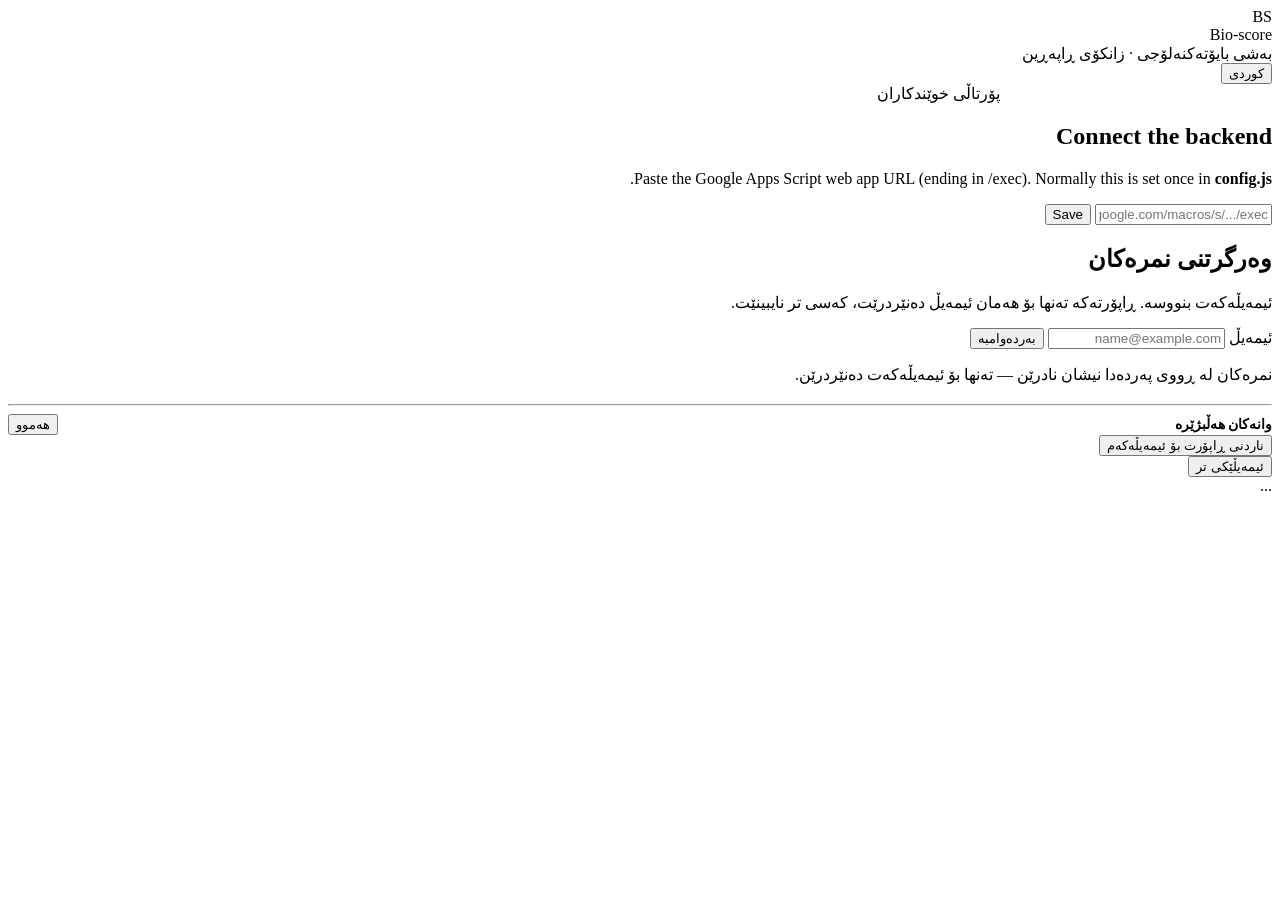
==== index.html @ 65c5b01c "Add files via upload" ====
<!DOCTYPE html>
<html lang="ku" dir="rtl">
<head>
<meta charset="utf-8">
<meta name="viewport" content="width=device-width, initial-scale=1, viewport-fit=cover">
<meta name="theme-color" content="#0f766e">
<meta name="robots" content="noindex">
<title>Bio-score</title>
<link rel="manifest" href="manifest.json">
<link rel="apple-touch-icon" href="icon-192.png">
<meta name="apple-mobile-web-app-capable" content="yes">
<meta name="apple-mobile-web-app-status-bar-style" content="black-translucent">
<meta name="apple-mobile-web-app-title" content="Bio-score">
<link href="https://fonts.googleapis.com/css2?family=Noto+Kufi+Arabic:wght@400;500;700&family=Inter:wght@400;500;600;700&display=swap" rel="stylesheet">
<link rel="stylesheet" href="style.css">
</head>
<body>

<header class="top">
  <div class="top-row">
    <div class="logo">BS</div>
    <div>
      <div class="brand-name" id="appName">Bio-score</div>
      <div class="brand-sub" id="appSub">بەشی بایۆتەکنەلۆجی · زانکۆی ڕاپەڕین</div>
    </div>
    <div class="top-actions">
      <button class="chip" id="langBtn">کوردی</button>
    </div>
  </div>
  <div style="max-width:720px;margin:0 auto">
    <span class="tagline" data-t="studentPortal">پۆرتاڵی خوێندکاران</span>
  </div>
</header>

<div class="app">

  <!-- setup (only when the API url has not been set) -->
  <section id="v-setup" class="hide">
    <div class="card">
      <h2>Connect the backend</h2>
      <p class="sub">Paste the Google Apps Script web app URL (ending in /exec).
        Normally this is set once in <b>config.js</b>.</p>
      <input id="apiInput" placeholder="https://script.google.com/macros/s/.../exec">
      <button class="btn" id="apiSave">Save</button>
    </div>
  </section>

  <!-- email -->
  <section id="v-email" class="hide">
    <div class="card">
      <h2 data-t="studentTitle">وەرگرتنی نمرەکان</h2>
      <p class="sub" data-t="studentSub">ئیمەیڵەکەت بنووسە. ڕاپۆرتەکە تەنها بۆ هەمان ئیمەیڵ دەنێردرێت، کەسی تر نایبینێت.</p>
      <label class="f" data-t="email">ئیمەیڵ</label>
      <input id="stEmail" type="email" inputmode="email" autocomplete="email" placeholder="name@example.com">
      <button class="btn" id="stFind"><span data-t="continue">بەردەوامبە</span></button>
      <div class="msg err" id="stErr"></div>
    </div>
    <p class="foot" data-t="privacyNote">نمرەکان لە ڕووی پەردەدا نیشان نادرێن — تەنها بۆ ئیمەیڵەکەت دەنێردرێن.</p>
  </section>

  <!-- subjects -->
  <section id="v-pick" class="hide">
    <div class="card">
      <h2 id="stName"></h2>
      <p class="sub" id="stMeta"></p>
      <hr class="sep">
      <div style="display:flex;align-items:center;justify-content:space-between;gap:8px">
        <b style="font-size:14px" data-t="chooseSubjects">وانەکان هەڵبژێرە</b>
        <button class="btn sm ghost" id="stAll" data-t="selectAll">هەموو</button>
      </div>
      <div id="stSubs"></div>
      <button class="btn" id="stSend"><span data-t="sendReport">ناردنی ڕاپۆرت بۆ ئیمەیڵەکەم</span></button>
      <div class="msg ok" id="stOk"></div>
      <div class="msg err" id="stErr2"></div>
      <button class="btn ghost" id="stBack" data-t="anotherEmail">ئیمەیڵێکی تر</button>
    </div>
  </section>

</div>

<div class="loading" id="loading"><div class="box2" id="loadingTx">...</div></div>

<script src="config.js"></script>
<script src="common.js"></script>
<script>
/* =========================================================
 * Bio-score — STUDENT PORTAL
 * This page can only read a student's own subjects and ask the
 * server to email that student their report. It holds no
 * teacher or admin code at all.
 * ======================================================= */

function SESSION_TOKEN(){ return null; }   // students never have a session

var ST = { student:null, subjects:[] };

function boot(){
  initLang(function(){ if(ST.student) renderSubs(); });
  wireSheet();
  if(needsSetup()){ wireSetup(); show('v-setup'); return; }
  loadBranding();
  show('v-email');
}

$('stFind').onclick = function(){
  var em = $('stEmail').value.trim();
  if(!em) return;
  hideMsg('stErr'); busy(true);
  api('student.lookup',{email:em}).then(function(d){
    busy(false);
    ST.student = d.student; ST.subjects = d.subjects;
    $('stName').textContent = d.student.name;
    $('stMeta').textContent = t('stage')+' '+d.student.stage+' · '+
                              t('group')+' '+(d.student.group||'-')+' · '+d.student.email;
    renderSubs();
    show('v-pick');
  }).catch(function(e){ busy(false); msg('stErr', e.message, 'err'); });
};

function renderSubs(){
  $('stSubs').innerHTML = ST.subjects.map(function(s){
    return '<div class="pick on" data-code="'+esc(s.code)+'">'+
      '<div class="box">✓</div><div class="nm"><b>'+esc(subjName(s))+'</b>'+
      '<span>'+esc(s.code)+' · '+s.activities+' '+t('activities')+' · '+
      t('teacherTotal')+' '+s.teacher_total+'</span></div></div>';
  }).join('') || '<p class="muted center">'+t('noData')+'</p>';
  qa('#stSubs .pick').forEach(function(p){ p.onclick=function(){ p.classList.toggle('on'); }; });
}

$('stAll').onclick=function(){
  var all = qa('#stSubs .pick');
  var allOn = all.length && all.filter(function(p){return p.classList.contains('on');}).length===all.length;
  all.forEach(function(p){ p.classList.toggle('on', !allOn); });
};

$('stSend').onclick=function(){
  var codes = qa('#stSubs .pick.on').map(function(p){ return p.getAttribute('data-code'); });
  if(!codes.length){ msg('stErr2', t('chooseSubjects'), 'err'); return; }
  hideMsg('stErr2'); busy(true, t('sending'));
  api('student.send',{email:ST.student.email, subjects:codes}).then(function(d){
    busy(false); msg('stOk', d.message, 'ok');
  }).catch(function(e){ busy(false); msg('stErr2', e.message, 'err'); });
};

$('stBack').onclick=function(){
  ST.student=null; $('stEmail').value=''; hideMsg('stOk'); hideMsg('stErr2');
  show('v-email');
};

registerSW();
boot();
</script>
</body>
</html>
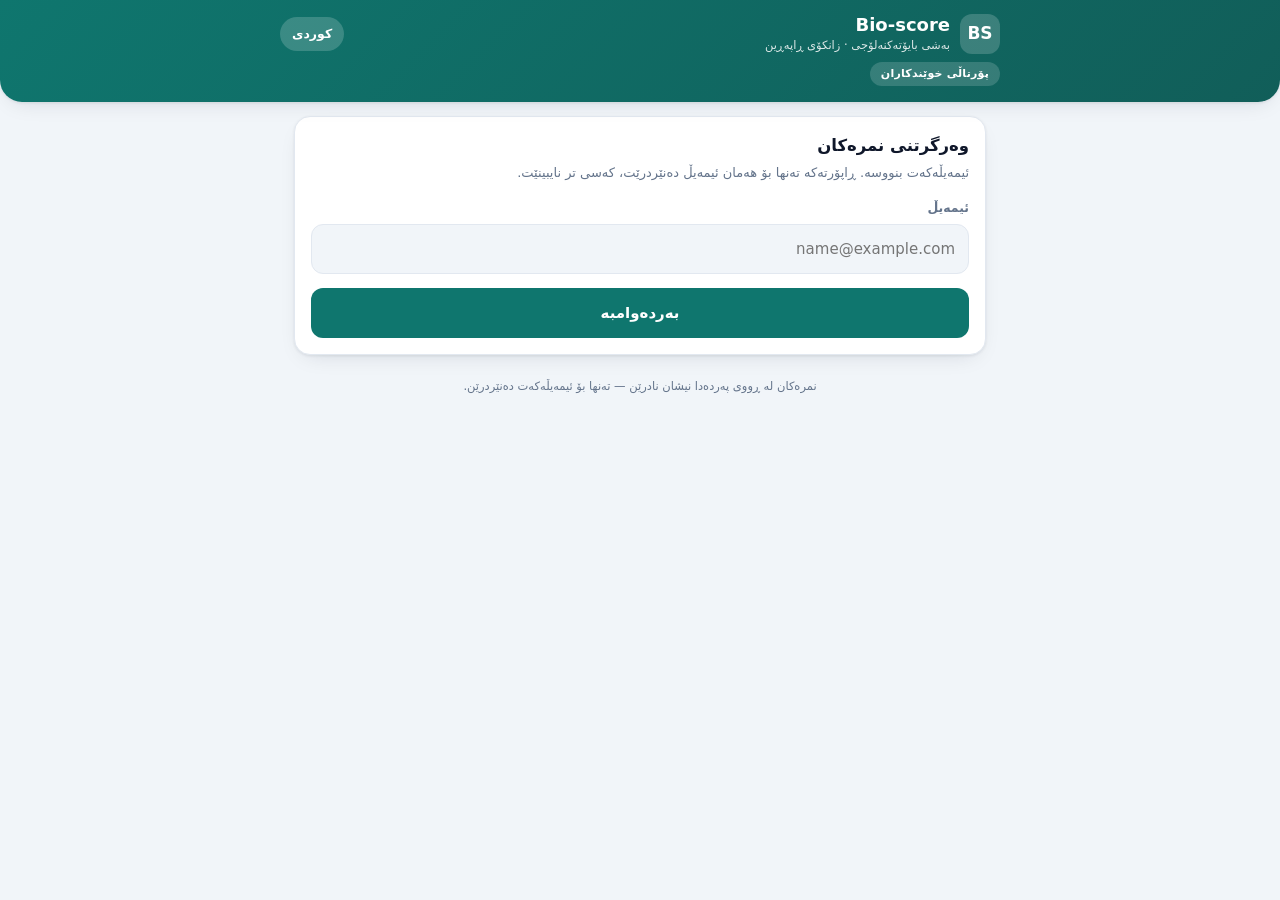
==== commit f4f01d33: "Add files via upload" ====
--- a/index.html
+++ b/index.html
@@ -121,7 +121,7 @@
   $('stSubs').innerHTML = ST.subjects.map(function(s){
     return '<div class="pick on" data-code="'+esc(s.code)+'">'+
       '<div class="box">✓</div><div class="nm"><b>'+esc(subjName(s))+'</b>'+
-      '<span>'+esc(s.code)+' · '+s.activities+' '+t('activities')+' · '+
+      '<span>'+esc(s.code)+' · '+s.activities+' '+t('released')+' · '+
       t('teacherTotal')+' '+s.teacher_total+'</span></div></div>';
   }).join('') || '<p class="muted center">'+t('noData')+'</p>';
   qa('#stSubs .pick').forEach(function(p){ p.onclick=function(){ p.classList.toggle('on'); }; });
--- a/style.css
+++ b/style.css
@@ -0,0 +1,196 @@
+/* ============================================================
+ * Bio-score — shared styles for both portals
+ * (index.html = students, staff.html = teachers / head / admin)
+ * ========================================================== */
+
+:root{
+  --brand:#0f766e; --brand-dark:#115e59; --brand-soft:#ccfbf1;
+  --bg:#f1f5f9; --card:#ffffff; --ink:#0f172a; --muted:#64748b;
+  --line:#e2e8f0; --ok:#059669; --warn:#d97706; --bad:#dc2626;
+  --radius:16px; --shadow:0 1px 3px rgba(15,23,42,.08),0 8px 24px -12px rgba(15,23,42,.18);
+}
+@media (prefers-color-scheme:dark){
+  :root{--bg:#0b1220;--card:#131c2b;--ink:#e2e8f0;--muted:#94a3b8;--line:#243147;--brand-soft:#134e4a;}
+}
+*{box-sizing:border-box;-webkit-tap-highlight-color:transparent}
+html,body{margin:0;padding:0}
+body{
+  background:var(--bg);color:var(--ink);
+  font-family:'Noto Kufi Arabic','Inter',system-ui,-apple-system,Segoe UI,Tahoma,sans-serif;
+  font-size:15px;line-height:1.6;padding-bottom:env(safe-area-inset-bottom);
+}
+html[dir="ltr"] body{font-family:'Inter',system-ui,-apple-system,Segoe UI,sans-serif}
+a{color:var(--brand);text-decoration:none}
+
+/* ---------- layout ---------- */
+.app{max-width:720px;margin:0 auto;padding:0 14px 80px}
+header.top{
+  background:linear-gradient(135deg,var(--brand),var(--brand-dark));
+  color:#fff;padding:calc(env(safe-area-inset-top) + 14px) 16px 16px;
+  border-radius:0 0 22px 22px;box-shadow:var(--shadow);position:relative
+}
+.top-row{display:flex;align-items:center;gap:10px;max-width:720px;margin:0 auto}
+.logo{width:40px;height:40px;border-radius:12px;background:rgba(255,255,255,.18);
+  display:grid;place-items:center;font-weight:800;font-size:17px;flex:none}
+.brand-name{font-weight:700;font-size:18px;line-height:1.2}
+.brand-sub{font-size:11.5px;opacity:.85}
+.top-actions{margin-inline-start:auto;display:flex;gap:6px;align-items:center}
+.chip{background:rgba(255,255,255,.18);border:none;color:#fff;border-radius:999px;
+  padding:7px 12px;font:inherit;font-size:12.5px;font-weight:600;cursor:pointer}
+.chip:active{transform:scale(.96)}
+.tagline{display:inline-block;margin-top:8px;background:rgba(255,255,255,.16);
+  border-radius:999px;padding:3px 11px;font-size:11px;font-weight:600;letter-spacing:.2px}
+
+.card{background:var(--card);border:1px solid var(--line);border-radius:var(--radius);
+  padding:16px;margin-top:14px;box-shadow:var(--shadow)}
+.card h2{margin:0 0 4px;font-size:16.5px}
+.card p.sub{margin:0 0 14px;color:var(--muted);font-size:13px}
+
+label.f{display:block;font-size:12.5px;font-weight:600;color:var(--muted);margin:12px 0 6px}
+input,select,textarea{
+  width:100%;padding:12px 13px;border:1.5px solid var(--line);border-radius:12px;
+  background:var(--bg);color:var(--ink);font:inherit;font-size:15px;outline:none}
+input:focus,select:focus,textarea:focus{border-color:var(--brand);background:var(--card)}
+textarea{min-height:110px;resize:vertical;font-size:13.5px}
+input[type=checkbox]{width:auto}
+
+.btn{display:flex;align-items:center;justify-content:center;gap:8px;width:100%;
+  padding:13px 16px;border:none;border-radius:12px;background:var(--brand);color:#fff;
+  font:inherit;font-weight:700;font-size:15px;cursor:pointer;margin-top:14px}
+.btn:active{transform:scale(.985)}
+.btn[disabled]{opacity:.55}
+.btn.ghost{background:transparent;color:var(--brand);border:1.5px solid var(--brand)}
+.btn.soft{background:var(--brand-soft);color:var(--brand-dark)}
+.btn.danger{background:#fee2e2;color:#b91c1c}
+.btn.sm{padding:9px 12px;font-size:13px;margin-top:0;width:auto}
+.row{display:flex;gap:8px;flex-wrap:wrap}
+.row>.btn{flex:1 1 140px}
+
+.msg{padding:12px 14px;border-radius:12px;font-size:13.5px;margin-top:12px;display:none}
+.msg.show{display:block}
+.msg.ok{background:#dcfce7;color:#14532d}
+.msg.err{background:#fee2e2;color:#7f1d1d}
+.msg.info{background:#e0f2fe;color:#075985}
+@media (prefers-color-scheme:dark){
+  .msg.ok{background:#064e3b;color:#a7f3d0}.msg.err{background:#7f1d1d;color:#fecaca}
+  .msg.info{background:#0c4a6e;color:#bae6fd}
+}
+
+.tile{display:flex;align-items:center;gap:12px;padding:14px;border:1px solid var(--line);
+  border-radius:14px;background:var(--card);margin-top:10px;cursor:pointer;text-align:start;width:100%;
+  font:inherit;color:var(--ink)}
+.tile:active{border-color:var(--brand)}
+.tile .ic{width:42px;height:42px;border-radius:12px;background:var(--brand-soft);color:var(--brand-dark);
+  display:grid;place-items:center;font-size:19px;flex:none}
+.tile .tx{flex:1;min-width:0}
+.tile .tt{font-weight:700;font-size:15px}
+.tile .ts{font-size:12px;color:var(--muted)}
+.tile .arrow{color:var(--muted);font-size:18px}
+
+.pick{display:flex;align-items:center;gap:11px;padding:12px 13px;border:1.5px solid var(--line);
+  border-radius:12px;margin-top:9px;cursor:pointer;background:var(--card)}
+.pick.on{border-color:var(--brand);background:var(--brand-soft)}
+.pick .nm{flex:1;min-width:0}
+.pick .nm b{display:block;font-size:14.5px}
+.pick .nm span{font-size:11.5px;color:var(--muted)}
+.box{width:22px;height:22px;border-radius:7px;border:2px solid var(--line);display:grid;place-items:center;
+  font-size:13px;color:#fff;flex:none}
+.pick.on .box{background:var(--brand);border-color:var(--brand)}
+
+.stats{display:grid;grid-template-columns:repeat(auto-fit,minmax(92px,1fr));gap:9px;margin-top:12px}
+.stat{background:var(--bg);border:1px solid var(--line);border-radius:12px;padding:11px;text-align:center}
+.stat b{display:block;font-size:19px;color:var(--brand)}
+.stat span{font-size:11px;color:var(--muted)}
+
+.tabs{display:flex;gap:6px;overflow-x:auto;margin-top:14px;padding-bottom:2px}
+.tabs button{white-space:nowrap;padding:9px 14px;border-radius:999px;border:1.5px solid var(--line);
+  background:var(--card);color:var(--muted);font:inherit;font-size:13px;font-weight:600;cursor:pointer}
+.tabs button.on{background:var(--brand);border-color:var(--brand);color:#fff}
+
+.scroll{overflow-x:auto;margin-top:12px;border:1px solid var(--line);border-radius:12px;background:var(--card)}
+table{border-collapse:collapse;width:100%;font-size:13px}
+th,td{padding:9px 10px;border-bottom:1px solid var(--line);white-space:nowrap}
+th{background:var(--bg);font-size:11.5px;color:var(--muted);text-align:start;position:sticky;top:0}
+td.name{position:sticky;inset-inline-start:0;background:var(--card);font-weight:600;max-width:150px;
+  overflow:hidden;text-overflow:ellipsis}
+th.name{position:sticky;inset-inline-start:0;z-index:2}
+td input.mk{width:62px;padding:7px;text-align:center;font-size:13px;border-radius:8px}
+td.total{font-weight:800;color:var(--brand)}
+.badge{display:inline-block;padding:2px 9px;border-radius:999px;font-size:11px;font-weight:700}
+.badge.pass{background:#dcfce7;color:#14532d}
+.badge.fail{background:#fee2e2;color:#991b1b}
+.badge.pub{background:#dbeafe;color:#1e40af}
+.badge.draft{background:#f1f5f9;color:#475569}
+
+.item{display:flex;align-items:center;gap:10px;padding:12px;border:1px solid var(--line);
+  border-radius:12px;margin-top:9px;background:var(--card)}
+.item .tx{flex:1;min-width:0}
+.item .tx b{font-size:14px;display:block}
+.item .tx span{font-size:11.5px;color:var(--muted)}
+
+/* ---------- subject cards ---------- */
+.subj{display:block;width:100%;text-align:start;font:inherit;color:var(--ink);cursor:pointer;
+  background:var(--card);border:1px solid var(--line);border-radius:16px;padding:0;margin-top:11px;
+  overflow:hidden;box-shadow:var(--shadow)}
+.subj:active{border-color:var(--brand)}
+.subj .head{display:flex;align-items:center;gap:11px;padding:13px 14px 11px}
+.subj .code{flex:none;min-width:46px;height:46px;padding:0 9px;border-radius:13px;
+  background:var(--brand-soft);color:var(--brand-dark);display:grid;place-items:center;
+  font-weight:800;font-size:12.5px;letter-spacing:.3px}
+.subj .ttl{flex:1;min-width:0}
+.subj .ttl b{display:block;font-size:15.5px;line-height:1.3;
+  overflow:hidden;text-overflow:ellipsis;white-space:nowrap}
+.subj .ttl span{font-size:11.5px;color:var(--muted)}
+.subj .meta{display:flex;gap:7px;flex-wrap:wrap;padding:0 14px 12px}
+.pill{display:inline-flex;align-items:center;gap:4px;background:var(--bg);border:1px solid var(--line);
+  border-radius:999px;padding:3px 10px;font-size:11.5px;color:var(--muted);font-weight:600}
+.pill b{color:var(--ink);font-weight:800}
+.bar{height:5px;background:var(--line);position:relative}
+.bar i{position:absolute;inset-block:0;inset-inline-start:0;background:var(--brand);display:block}
+
+/* ---------- activity rows ---------- */
+.act{display:flex;align-items:center;gap:11px;padding:12px 13px;border:1px solid var(--line);
+  border-radius:14px;margin-top:10px;background:var(--card)}
+.act.live{border-color:var(--brand);background:linear-gradient(0deg,var(--brand-soft),var(--brand-soft)) ,var(--card);
+  background-blend-mode:normal}
+@media (prefers-color-scheme:dark){ .act.live{background:var(--brand-soft)} }
+.act .mark{flex:none;width:44px;height:44px;border-radius:13px;background:var(--bg);
+  border:1px solid var(--line);display:grid;place-items:center;font-weight:800;font-size:15px;
+  color:var(--brand)}
+.act.live .mark{background:var(--brand);border-color:var(--brand);color:#fff}
+.act .tx{flex:1;min-width:0}
+.act .tx b{display:block;font-size:14.5px;line-height:1.35;
+  overflow:hidden;text-overflow:ellipsis;white-space:nowrap}
+.act .tx span{font-size:11.5px;color:var(--muted)}
+.act .ops{display:flex;gap:6px;flex:none;align-items:center}
+.iconbtn{width:36px;height:36px;border-radius:11px;border:1.5px solid var(--line);background:var(--card);
+  color:var(--muted);font:inherit;font-size:15px;cursor:pointer;display:grid;place-items:center;padding:0}
+.iconbtn:active{transform:scale(.94)}
+.release{flex:none;border:none;border-radius:999px;padding:8px 13px;font:inherit;font-size:12px;
+  font-weight:700;cursor:pointer;white-space:nowrap;background:var(--brand-soft);color:var(--brand-dark)}
+.release.on{background:var(--brand);color:#fff}
+.release:active{transform:scale(.96)}
+
+/* ---------- budget meter ---------- */
+.budget{margin-top:4px}
+.budget .track{height:9px;border-radius:999px;background:var(--bg);border:1px solid var(--line);
+  overflow:hidden;margin-top:7px}
+.budget .fill{height:100%;background:var(--brand);transition:width .25s}
+.budget.over .fill{background:var(--bad)}
+.budget.exact .fill{background:var(--ok)}
+.budget .legend{display:flex;justify-content:space-between;font-size:11.5px;color:var(--muted);margin-top:6px}
+
+.sheet{position:fixed;inset:0;background:rgba(15,23,42,.55);display:none;z-index:50;
+  align-items:flex-end;justify-content:center}
+.sheet.show{display:flex}
+.sheet-in{background:var(--card);width:100%;max-width:560px;border-radius:20px 20px 0 0;padding:18px;
+  max-height:88vh;overflow:auto;padding-bottom:calc(18px + env(safe-area-inset-bottom))}
+.sheet-in h3{margin:0 0 12px;font-size:16px}
+.hide{display:none!important}
+.center{text-align:center}
+.muted{color:var(--muted);font-size:12.5px}
+.loading{position:fixed;inset:0;background:rgba(15,23,42,.35);display:none;place-items:center;z-index:99}
+.loading.show{display:grid}
+.loading .box2{background:var(--card);padding:20px 26px;border-radius:16px;font-weight:600;font-size:14px}
+hr.sep{border:none;border-top:1px solid var(--line);margin:16px 0}
+.foot{text-align:center;font-size:11.5px;color:var(--muted);margin-top:22px;line-height:1.7}
